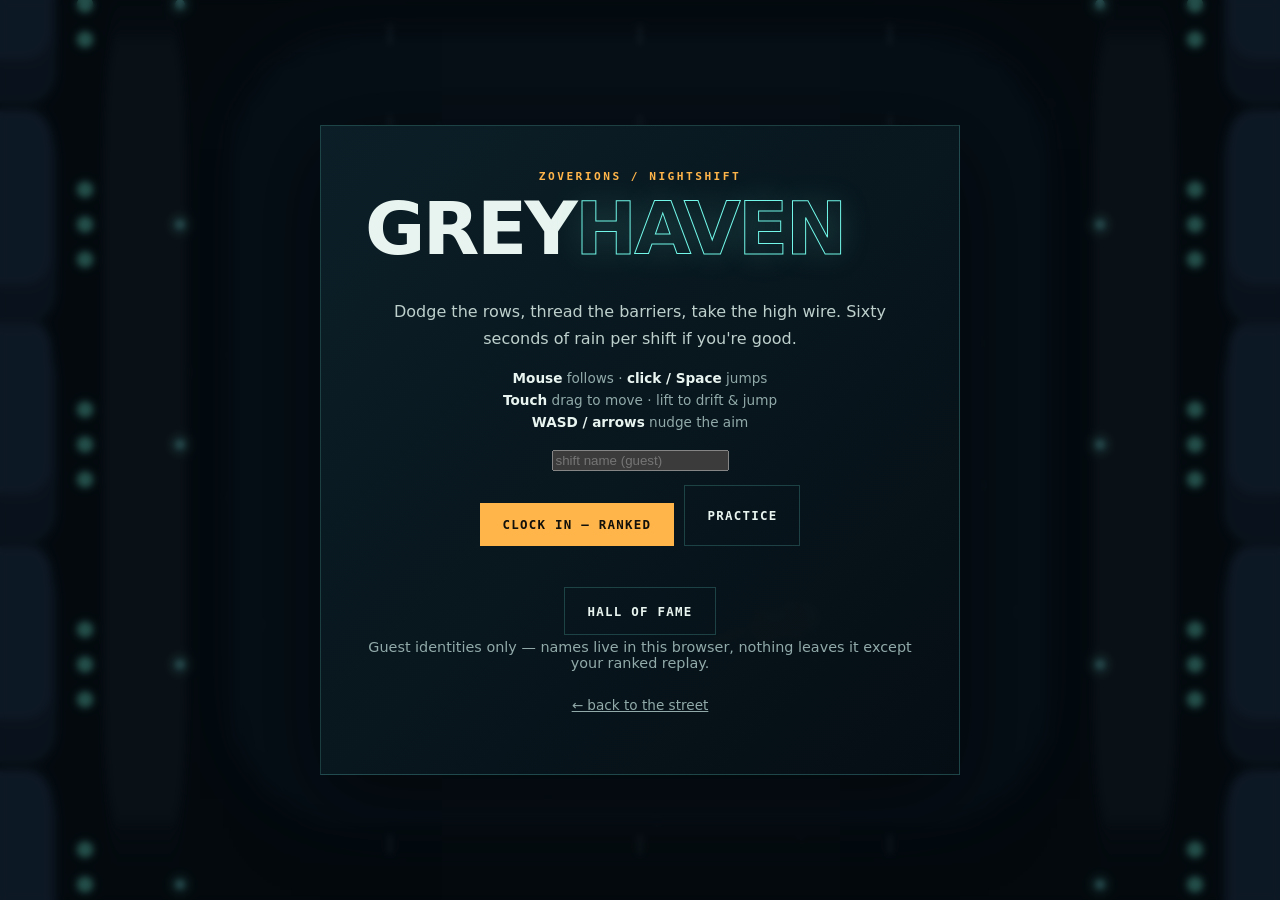
==== play.html @ 11af5746 "playtest build: play.html" ====
<!doctype html>
<html lang="en">
<head>
  <meta charset="utf-8">
  <meta name="viewport" content="width=device-width, initial-scale=1, viewport-fit=cover">
  <meta name="theme-color" content="#071017">
  <meta name="description" content="Nightshift: Greyhaven — a neon survival runner. Web-native edition.">
  <title>Nightshift: Greyhaven — Play</title>
  <link rel="stylesheet" href="./nightshift.css">
  <link rel="stylesheet" href="./play.css">
</head>
<body>
  <canvas id="game-canvas" aria-label="Nightshift: Greyhaven game view"></canvas>

  <div id="hud" hidden>
    <div id="hud-left">
      <div id="hud-score">0</div>
      <div id="hud-sub">score</div>
    </div>
    <div id="hud-mid">
      <div id="hud-tier"></div>
      <div id="hud-cue" aria-hidden="true"></div>
    </div>
    <div id="hud-right">
      <button id="sound-btn" type="button">SOUND ON</button>
      <button id="pause-btn" type="button">PAUSE</button>
    </div>
  </div>

  <div id="screen-menu" class="screen" hidden>
    <div class="menu-panel" role="dialog" aria-labelledby="menu-title">
      <p class="eyebrow">ZOVERIONS / NIGHTSHIFT</p>
      <h1 id="menu-title">GREY<span>HAVEN</span></h1>
      <p id="menu-best" class="menu-best"></p>
      <p class="lede">Dodge the rows, thread the barriers, take the high wire. Sixty seconds of rain per shift if you're good.</p>
      <div class="controls-help">
        <span><b>Mouse</b> follows · <b>click / Space</b> jumps</span>
        <span><b>Touch</b> drag to move · lift to drift &amp; jump</span>
        <span><b>WASD / arrows</b> nudge the aim</span>
      </div>
      <div class="menu-row">
        <input id="player-name" maxlength="24" placeholder="shift name (guest)" autocomplete="off" aria-label="Guest name">
      </div>
      <div class="menu-row">
        <button id="ranked-btn" class="enter-button" type="button">Clock in — ranked</button>
        <button id="practice-btn" class="ghost-button" type="button">Practice</button>
      </div>
      <p id="menu-status" class="menu-status" role="status"></p>
      <div class="menu-row">
        <button id="board-btn" class="ghost-button" type="button" aria-expanded="false">Hall of fame</button>
      </div>
      <div id="board-panel" class="board-panel" hidden>
        <div class="panel-heading">
          <h2>Hall of fame</h2>
          <span class="status-pip" aria-hidden="true"></span>
        </div>
        <p class="board-rule">TOP 50 · RANKED RUNS · SERVER VERIFIED</p>
        <div id="board-state" class="board-state">Loading the board…</div>
        <div class="board-scroll" id="board-scroll" hidden><table id="board-table">
          <thead><tr><th>Rank</th><th>Name</th><th>Score</th><th>Time</th><th>Pickups</th><th>Near misses</th></tr></thead>
          <tbody id="board-entries"></tbody>
        </table></div>
      </div>
      <p class="privacy-note">Guest identities only — names live in this browser, nothing leaves it except your ranked replay.</p>
      <p><a class="back-link" href="./index.html">← back to the street</a></p>
    </div>
  </div>

  <div id="screen-pause" class="screen" hidden>
    <div class="menu-panel" role="dialog" aria-labelledby="pause-title">
      <p class="eyebrow">NIGHTSHIFT</p>
      <h1 id="pause-title">SHIFT <span>PAUSED</span></h1>
      <p id="pause-reason" class="menu-best"></p>
      <div class="menu-row">
        <button id="resume-btn" class="enter-button" type="button">Resume shift</button>
        <button id="quit-btn" class="ghost-button" type="button">Return to menu</button>
      </div>
    </div>
  </div>

  <div id="screen-over" class="screen" hidden>
    <div class="menu-panel" role="dialog" aria-labelledby="over-title">
      <p class="eyebrow">NIGHTSHIFT</p>
      <h1 id="over-title">END OF <span>SHIFT</span></h1>
      <p id="over-stats" class="menu-best"></p>
      <p id="over-status" class="menu-status" role="status"></p>
      <div class="menu-row">
        <button id="over-again" class="enter-button" type="button">Another ranked shift</button>
        <button id="over-practice-btn" class="ghost-button" type="button">Practice instead</button>
        <button id="over-menu-btn" class="ghost-button" type="button">Menu</button>
      </div>
      <div class="menu-row">
        <button id="retry-upload-btn" class="ghost-button" type="button" hidden>Retry upload</button>
      </div>
    </div>
  </div>

  <div id="fatal" hidden></div>

  <script type="module" src="./js/game.js"></script>
</body>
</html>
---- nightshift.css ----
:root {
  color-scheme: dark;
  --ink: #071017;
  --panel: rgba(9, 22, 30, .92);
  --panel-2: #0d2029;
  --cyan: #72f7e8;
  --amber: #ffb54a;
  --coral: #ff6f61;
  --paper: #e8f4ef;
  --muted: #91aaa9;
  --line: rgba(114, 247, 232, .2);
  font-family: "Arial Narrow", "Roboto Condensed", system-ui, sans-serif;
  background: var(--ink);
  color: var(--paper);
}

* { box-sizing: border-box; }
body { margin: 0; min-height: 100vh; overflow-x: hidden; background: radial-gradient(circle at 12% 4%, #153744 0, transparent 27rem), linear-gradient(160deg, #050b10, #081820 60%, #10140f); }
.city-grid { position: fixed; inset: 0; pointer-events: none; opacity: .17; background-image: linear-gradient(var(--line) 1px, transparent 1px), linear-gradient(90deg, var(--line) 1px, transparent 1px); background-size: 42px 42px; transform: perspective(500px) rotateX(53deg) scale(1.7); transform-origin: center bottom; mask-image: linear-gradient(to bottom, transparent, #000); }
.masthead, main, footer { position: relative; z-index: 1; width: min(1180px, calc(100% - 32px)); margin-inline: auto; }
.masthead { min-height: 78px; display: flex; align-items: center; justify-content: space-between; border-bottom: 1px solid var(--line); }
.wordmark { color: var(--paper); text-decoration: none; letter-spacing: .22em; font-size: .78rem; font-weight: 800; }
.frequency, .board-rule { color: var(--cyan); font: 600 .68rem ui-monospace, monospace; letter-spacing: .13em; }
main { padding-block: clamp(44px, 7vw, 92px) 70px; }
.hero { max-width: 780px; margin-bottom: clamp(38px, 7vw, 76px); }
.eyebrow { color: var(--amber); font: 700 .7rem ui-monospace, monospace; letter-spacing: .22em; margin: 0 0 12px; }
h1, h2 { margin: 0; text-transform: uppercase; line-height: .92; letter-spacing: -.035em; }
h1 { font-size: clamp(3.5rem, 10vw, 8.8rem); max-width: 8ch; }
h1 span { color: transparent; -webkit-text-stroke: 1px var(--cyan); text-shadow: 0 0 32px rgba(114,247,232,.16); }
h2 { font-size: clamp(1.8rem, 4vw, 3.2rem); }
.lede { max-width: 600px; color: #bed0cc; line-height: 1.7; font-size: clamp(1rem, 2vw, 1.2rem); }
.signal-rule { display: flex; gap: 7px; align-items: center; width: 190px; height: 20px; }
.signal-rule i { display: block; height: 2px; background: var(--cyan); box-shadow: 0 0 12px var(--cyan); }
.signal-rule i:nth-child(1) { width: 24%; } .signal-rule i:nth-child(2) { width: 9%; background: var(--amber); } .signal-rule i:nth-child(3) { width: 56%; }
.stream-panel, .board-panel { border: 1px solid var(--line); background: linear-gradient(135deg, rgba(12,32,41,.96), rgba(5,14,20,.96)); box-shadow: 0 24px 80px rgba(0,0,0,.34); }
.stream-panel { padding: clamp(22px, 4vw, 42px); margin-bottom: 28px; }
.board-panel { padding: clamp(22px, 4vw, 38px); }
.panel-heading { display: flex; align-items: flex-start; justify-content: space-between; gap: 20px; margin-bottom: 24px; }
.status-pip { width: 12px; height: 12px; margin-top: 8px; border: 2px solid var(--amber); border-radius: 50%; box-shadow: 0 0 16px var(--amber); }
.stream-message { min-height: 190px; display: grid; place-content: center; text-align: center; border: 1px dashed rgba(255,181,74,.3); background: rgba(0,0,0,.18); color: var(--muted); }
.stream-message strong { display: block; color: var(--paper); font-size: 1.2rem; margin-bottom: 8px; }
.stream-message span { display: block; }
.enter-button { margin-top: 18px; border: 1px solid var(--amber); background: var(--amber); color: #11100b; padding: 13px 22px; font: 800 .78rem ui-monospace, monospace; letter-spacing: .1em; text-transform: uppercase; cursor: pointer; }
.enter-button:hover, .enter-button:focus-visible { background: var(--cyan); border-color: var(--cyan); outline: 3px solid rgba(114,247,232,.22); outline-offset: 3px; }
.stream-stage { aspect-ratio: 16 / 9; min-height: 420px; background: #000; border: 1px solid var(--cyan); }
.stream-stage iframe { display: block; width: 100%; height: 100%; border: 0; }
.privacy-note { color: var(--muted); margin: -10px 0 24px; font-size: .9rem; }
.board-state { padding: 54px 20px; text-align: center; color: var(--muted); border-block: 1px solid var(--line); }
.board-scroll { overflow-x: auto; }
table { width: 100%; border-collapse: collapse; font-variant-numeric: tabular-nums; }
th, td { text-align: right; padding: 14px 12px; border-bottom: 1px solid rgba(114,247,232,.1); }
th:nth-child(2), tbody th { text-align: left; }
thead th { color: var(--muted); text-transform: uppercase; font: 600 .65rem ui-monospace, monospace; letter-spacing: .09em; }
tbody tr { color: #aec0bd; }
tbody tr.top-ten { color: var(--paper); background: rgba(114,247,232,.035); }
tbody tr.place-1 { background: rgba(255,181,74,.12); }
.podium { display: inline-block; min-width: 64px; padding: 4px 6px; text-align: center; border: 1px solid currentColor; font: 800 .62rem ui-monospace, monospace; letter-spacing: .08em; }
.podium--gold { color: #ffd166; } .podium--silver { color: #d4e0e5; } .podium--bronze { color: #de9065; }
.rank-number { color: var(--muted); font-family: ui-monospace, monospace; }
footer { min-height: 90px; display: flex; justify-content: space-between; align-items: center; gap: 16px; border-top: 1px solid var(--line); color: var(--muted); font-size: .75rem; letter-spacing: .08em; }
[hidden] { display: none !important; }

@media (max-width: 720px) {
  .masthead { min-height: 64px; }
  .frequency { display: none; }
  .stream-stage { min-height: 58vh; aspect-ratio: 9 / 16; }
  th, td { padding: 12px 9px; }
  thead th:nth-child(5), thead th:nth-child(6), tbody td:nth-child(5), tbody td:nth-child(6) { display: none; }
  footer { align-items: flex-start; flex-direction: column; justify-content: center; }
}

@media (prefers-reduced-motion: no-preference) {
  .status-pip { animation: signal 2.2s ease-in-out infinite; }
  @keyframes signal { 50% { opacity: .35; box-shadow: 0 0 4px var(--amber); } }
}
---- play.css ----
/* play.css — Nightshift: Greyhaven web-native play surface. */
html, body { height: 100%; }
body { margin: 0; overflow: hidden; background: #050b10; }

#game-canvas {
  position: fixed; inset: 0;
  width: 100vw; height: 100vh;
  display: block; touch-action: none;
}

/* ---------- HUD ---------- */
#hud {
  position: fixed; inset: 0;
  display: flex; align-items: flex-start; justify-content: space-between;
  padding: max(14px, env(safe-area-inset-top)) max(16px, env(safe-area-inset-right)) 0 max(16px, env(safe-area-inset-left));
  pointer-events: none; z-index: 5;
}
#hud-left, #hud-mid, #hud-right { display: flex; flex-direction: column; gap: 6px; }
#hud-right { flex-direction: row; pointer-events: auto; }
#hud-mid { align-items: center; }
#hud-score {
  font: 800 2rem/1 ui-monospace, SFMono-Regular, monospace;
  color: var(--paper); text-shadow: 0 0 18px rgba(114,247,232,.45);
  font-variant-numeric: tabular-nums;
}
#hud-sub { font: 600 .62rem ui-monospace, monospace; letter-spacing: .24em; color: var(--muted); text-transform: uppercase; }
#hud-tier { font: 700 .68rem ui-monospace, monospace; letter-spacing: .2em; color: var(--amber); text-transform: uppercase; min-height: 1em; }
#hud-cue { font: 700 .8rem ui-monospace, monospace; letter-spacing: .14em; color: var(--cyan); min-height: 1.1em; opacity: 0; transition: opacity .18s; }
#hud-cue.on { opacity: 1; }
#hud button {
  pointer-events: auto;
  min-height: 44px; min-width: 44px;
  background: rgba(9,22,30,.82); color: var(--paper);
  border: 1px solid var(--line); padding: 10px 14px;
  font: 700 .68rem ui-monospace, monospace; letter-spacing: .12em;
  cursor: pointer;
}
#hud button:hover { border-color: var(--cyan); color: var(--cyan); }

/* ---------- screens ---------- */
.screen {
  position: fixed; inset: 0; z-index: 10;
  display: grid; place-items: center;
  padding: 20px; overflow-y: auto;
  background: rgba(4, 10, 14, .72);
  backdrop-filter: blur(3px);
}
.menu-panel {
  width: min(640px, 100%);
  border: 1px solid var(--line);
  background: linear-gradient(135deg, rgba(12,32,41,.97), rgba(5,14,20,.97));
  box-shadow: 0 24px 80px rgba(0,0,0,.5);
  padding: clamp(24px, 5vw, 44px);
  text-align: center;
}
.menu-panel h1 { font-size: clamp(2.6rem, 9vw, 4.6rem); margin-bottom: 10px; }
.menu-best { color: var(--cyan); font: 600 .72rem ui-monospace, monospace; letter-spacing: .14em; margin: 0 0 14px; min-height: 1em; }
.menu-panel .lede { margin: 0 auto 18px; font-size: 1rem; }
.controls-help { display: flex; flex-direction: column; gap: 6px; margin-bottom: 20px; color: var(--muted); font-size: .85rem; }
.controls-help b { color: var(--paper); }
.menu-row { display: flex; gap: 10px; justify-content: center; flex-wrap: wrap; margin-bottom: 14px; }
#name-input {
  width: min(320px, 100%); min-height: 44px;
  background: rgba(0,0,0,.3); border: 1px solid var(--line);
  color: var(--paper); padding: 10px 14px;
  font: 600 .85rem ui-monospace, monospace; letter-spacing: .06em; text-align: center;
}
#name-input:focus { outline: 2px solid var(--cyan); outline-offset: 2px; }
.ghost-button {
  border: 1px solid var(--line); background: transparent; color: var(--paper);
  padding: 13px 22px; min-height: 48px;
  font: 700 .78rem ui-monospace, monospace; letter-spacing: .1em; text-transform: uppercase; cursor: pointer;
}
.ghost-button:hover, .ghost-button:focus-visible { border-color: var(--cyan); color: var(--cyan); outline: 3px solid rgba(114,247,232,.22); outline-offset: 3px; }
.menu-status { color: var(--amber); font: 600 .78rem ui-monospace, monospace; letter-spacing: .06em; min-height: 1.2em; margin: 6px 0 12px; }
#board-panel { text-align: left; margin-top: 8px; }
.back-link { color: var(--muted); font-size: .85rem; }
.back-link:hover { color: var(--cyan); }

/* small screens: keep buttons thumb-sized, tighten panel */
@media (max-width: 560px) {
  #hud-score { font-size: 1.5rem; }
  .menu-panel { padding: 22px 16px; }
  .menu-row .enter-button, .menu-row .ghost-button { flex: 1 1 100%; }
}
@media (prefers-reduced-motion: reduce) {
  #hud-cue { transition: none; }
}
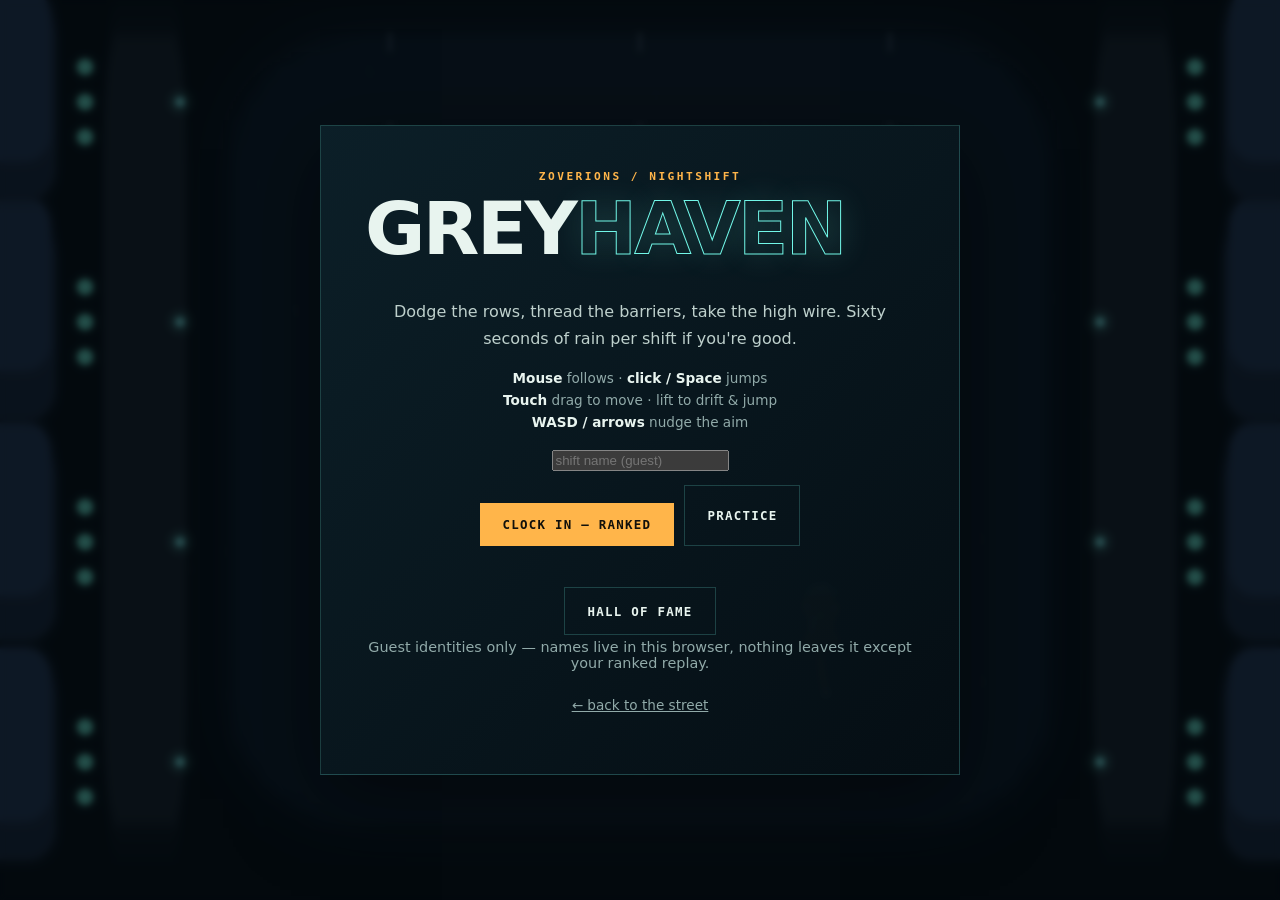
==== commit a5b435a2: "Update playtest: dotted-trail path following, dog hazard, nine lives" ====
--- a/play.html
+++ b/play.html
@@ -16,6 +16,7 @@
     <div id="hud-left">
       <div id="hud-score">0</div>
       <div id="hud-sub">score</div>
+      <div id="hud-lives" aria-label="lives remaining">♥♥♥♥♥♥♥♥♥</div>
     </div>
     <div id="hud-mid">
       <div id="hud-tier"></div>
--- a/play.css
+++ b/play.css
@@ -24,6 +24,7 @@
   font-variant-numeric: tabular-nums;
 }
 #hud-sub { font: 600 .62rem ui-monospace, monospace; letter-spacing: .24em; color: var(--muted); text-transform: uppercase; }
+#hud-lives { font: 700 .95rem ui-monospace, monospace; letter-spacing: .18em; color: #ff7d6b; text-shadow: 0 0 12px rgba(255,90,70,.5); margin-top: .15rem; }
 #hud-tier { font: 700 .68rem ui-monospace, monospace; letter-spacing: .2em; color: var(--amber); text-transform: uppercase; min-height: 1em; }
 #hud-cue { font: 700 .8rem ui-monospace, monospace; letter-spacing: .14em; color: var(--cyan); min-height: 1.1em; opacity: 0; transition: opacity .18s; }
 #hud-cue.on { opacity: 1; }
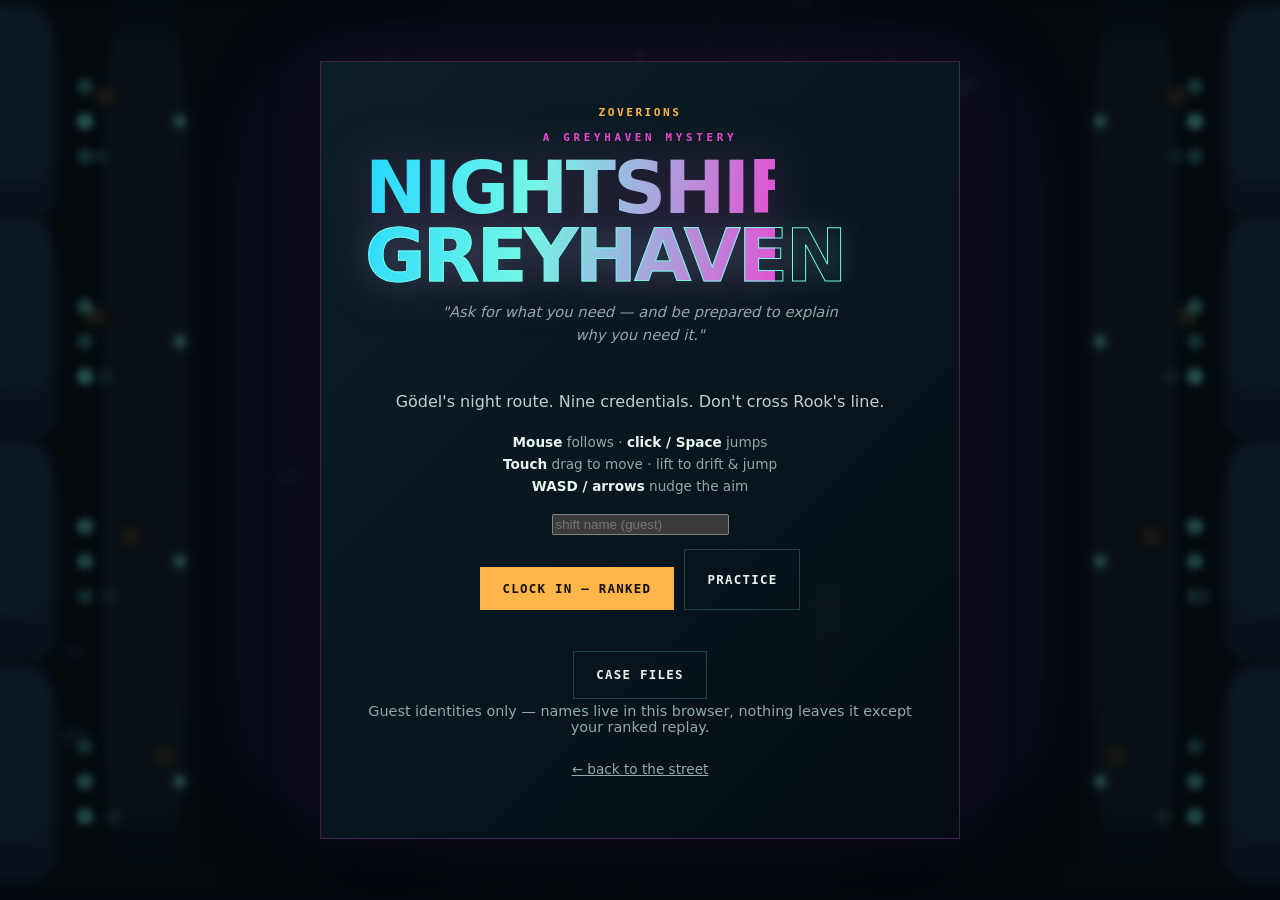
==== commit be97b97b: "Update playtest: dotted-trail path following, dog hazard, nine lives" ====
--- a/play.html
+++ b/play.html
@@ -16,7 +16,7 @@
     <div id="hud-left">
       <div id="hud-score">0</div>
       <div id="hud-sub">score</div>
-      <div id="hud-lives" aria-label="lives remaining">♥♥♥♥♥♥♥♥♥</div>
+      <div id="hud-credentials" aria-label="credentials remaining">CREDENTIALS 9/9</div>
     </div>
     <div id="hud-mid">
       <div id="hud-tier"></div>
@@ -30,10 +30,12 @@
 
   <div id="screen-menu" class="screen" hidden>
     <div class="menu-panel" role="dialog" aria-labelledby="menu-title">
-      <p class="eyebrow">ZOVERIONS / NIGHTSHIFT</p>
-      <h1 id="menu-title">GREY<span>HAVEN</span></h1>
+      <p class="eyebrow">ZOVERIONS</p>
+      <p class="kicker">A GREYHAVEN MYSTERY</p>
+      <h1 id="menu-title">NIGHTSHIFT: <span>GREYHAVEN</span></h1>
+      <p class="epigraph">"Ask for what you need — and be prepared to explain why you need it."</p>
       <p id="menu-best" class="menu-best"></p>
-      <p class="lede">Dodge the rows, thread the barriers, take the high wire. Sixty seconds of rain per shift if you're good.</p>
+      <p class="lede">Gödel's night route. Nine credentials. Don't cross Rook's line.</p>
       <div class="controls-help">
         <span><b>Mouse</b> follows · <b>click / Space</b> jumps</span>
         <span><b>Touch</b> drag to move · lift to drift &amp; jump</span>
@@ -48,17 +50,17 @@
       </div>
       <p id="menu-status" class="menu-status" role="status"></p>
       <div class="menu-row">
-        <button id="board-btn" class="ghost-button" type="button" aria-expanded="false">Hall of fame</button>
+        <button id="board-btn" class="ghost-button" type="button" aria-expanded="false">Case files</button>
       </div>
       <div id="board-panel" class="board-panel" hidden>
         <div class="panel-heading">
-          <h2>Hall of fame</h2>
+          <h2>Case files</h2>
           <span class="status-pip" aria-hidden="true"></span>
         </div>
-        <p class="board-rule">TOP 50 · RANKED RUNS · SERVER VERIFIED</p>
+        <p class="board-rule">TOP 50 · RANKED CASES · VERIFIED BY THE CITY</p>
         <div id="board-state" class="board-state">Loading the board…</div>
         <div class="board-scroll" id="board-scroll" hidden><table id="board-table">
-          <thead><tr><th>Rank</th><th>Name</th><th>Score</th><th>Time</th><th>Pickups</th><th>Near misses</th></tr></thead>
+          <thead><tr><th>Rank</th><th>Name</th><th>Score</th><th>Time</th><th>Scent cards</th><th>Close calls</th></tr></thead>
           <tbody id="board-entries"></tbody>
         </table></div>
       </div>
@@ -70,7 +72,7 @@
   <div id="screen-pause" class="screen" hidden>
     <div class="menu-panel" role="dialog" aria-labelledby="pause-title">
       <p class="eyebrow">NIGHTSHIFT</p>
-      <h1 id="pause-title">SHIFT <span>PAUSED</span></h1>
+      <h1 id="pause-title">DARK <span>INTERVAL</span></h1>
       <p id="pause-reason" class="menu-best"></p>
       <div class="menu-row">
         <button id="resume-btn" class="enter-button" type="button">Resume shift</button>
@@ -80,9 +82,11 @@
   </div>
 
   <div id="screen-over" class="screen" hidden>
-    <div class="menu-panel" role="dialog" aria-labelledby="over-title">
-      <p class="eyebrow">NIGHTSHIFT</p>
-      <h1 id="over-title">END OF <span>SHIFT</span></h1>
+    <div class="menu-panel casefile" role="dialog" aria-labelledby="over-title">
+      <p class="eyebrow">MARA IQBAL — CASE FILE</p>
+      <h1 id="over-title">CREDENTIAL <span>EXPIRED</span></h1>
+      <p class="case-line">Gödel is now an unresolved biological actor.</p>
+      <p class="case-stamp">CASE FILE <span id="over-case">#—</span> · VERIFIED: <span id="over-verdict">—</span></p>
       <p id="over-stats" class="menu-best"></p>
       <p id="over-status" class="menu-status" role="status"></p>
       <div class="menu-row">
@@ -91,7 +95,7 @@
         <button id="over-menu-btn" class="ghost-button" type="button">Menu</button>
       </div>
       <div class="menu-row">
-        <button id="retry-upload-btn" class="ghost-button" type="button" hidden>Retry upload</button>
+        <button id="retry-upload-btn" class="ghost-button" type="button" hidden>RETRY FILE CASE</button>
       </div>
     </div>
   </div>
--- a/nightshift.css
+++ b/nightshift.css
@@ -4,11 +4,15 @@
   --panel: rgba(9, 22, 30, .92);
   --panel-2: #0d2029;
   --cyan: #72f7e8;
+  --cyan-deep: #25d8ff;
+  --magenta: #e74ad1;
+  --purple: #9b5cf6;
   --amber: #ffb54a;
   --coral: #ff6f61;
   --paper: #e8f4ef;
   --muted: #91aaa9;
   --line: rgba(114, 247, 232, .2);
+  --line-magenta: rgba(231, 74, 209, .25);
   font-family: "Arial Narrow", "Roboto Condensed", system-ui, sans-serif;
   background: var(--ink);
   color: var(--paper);
--- a/play.css
+++ b/play.css
@@ -24,7 +24,7 @@
   font-variant-numeric: tabular-nums;
 }
 #hud-sub { font: 600 .62rem ui-monospace, monospace; letter-spacing: .24em; color: var(--muted); text-transform: uppercase; }
-#hud-lives { font: 700 .95rem ui-monospace, monospace; letter-spacing: .18em; color: #ff7d6b; text-shadow: 0 0 12px rgba(255,90,70,.5); margin-top: .15rem; }
+#hud-credentials { font: 700 .82rem ui-monospace, monospace; letter-spacing: .22em; color: var(--cyan); text-shadow: 0 0 12px rgba(114,247,232,.45); margin-top: .15rem; }
 #hud-tier { font: 700 .68rem ui-monospace, monospace; letter-spacing: .2em; color: var(--amber); text-transform: uppercase; min-height: 1em; }
 #hud-cue { font: 700 .8rem ui-monospace, monospace; letter-spacing: .14em; color: var(--cyan); min-height: 1.1em; opacity: 0; transition: opacity .18s; }
 #hud-cue.on { opacity: 1; }
@@ -54,8 +54,19 @@
   padding: clamp(24px, 5vw, 44px);
   text-align: center;
 }
-.menu-panel h1 { font-size: clamp(2.6rem, 9vw, 4.6rem); margin-bottom: 10px; }
+.menu-panel h1 {
+  font-size: clamp(2.6rem, 9vw, 4.6rem); margin-bottom: 10px;
+  background: linear-gradient(100deg, var(--cyan-deep), var(--cyan) 40%, var(--magenta));
+  -webkit-background-clip: text; background-clip: text; color: transparent;
+  filter: drop-shadow(0 0 26px rgba(231, 74, 209, .25));
+}
+.menu-panel {
+  border-color: var(--line-magenta);
+  box-shadow: 0 24px 80px rgba(0,0,0,.5), 0 0 60px rgba(155, 92, 246, .12);
+}
 .menu-best { color: var(--cyan); font: 600 .72rem ui-monospace, monospace; letter-spacing: .14em; margin: 0 0 14px; min-height: 1em; }
+.kicker { color: var(--magenta); font: 700 .68rem ui-monospace, monospace; letter-spacing: .34em; margin: 0 0 10px; text-transform: uppercase; }
+.epigraph { color: var(--muted); font-style: italic; font-size: .92rem; line-height: 1.6; margin: 0 auto 16px; max-width: 44ch; }
 .menu-panel .lede { margin: 0 auto 18px; font-size: 1rem; }
 .controls-help { display: flex; flex-direction: column; gap: 6px; margin-bottom: 20px; color: var(--muted); font-size: .85rem; }
 .controls-help b { color: var(--paper); }
@@ -78,6 +89,40 @@
 .back-link { color: var(--muted); font-size: .85rem; }
 .back-link:hover { color: var(--cyan); }
 
+/* Mara's notebook: the game-over screen is a filed case page */
+.menu-panel.casefile {
+  background:
+    repeating-linear-gradient(to bottom, transparent 0 27px, rgba(96, 110, 120, .34) 27px 28px),
+    linear-gradient(135deg, #ede3c9, #e0d2b2);
+  border-color: #8a7a55;
+  box-shadow: 0 24px 80px rgba(0,0,0,.55), inset 0 0 60px rgba(138, 122, 85, .18);
+  color: #2c2721;
+}
+.menu-panel.casefile h1 {
+  background: none; -webkit-background-clip: initial; background-clip: initial;
+  color: #241f18; filter: none; text-shadow: none;
+}
+.menu-panel.casefile .eyebrow { color: #7a5c2e; }
+.menu-panel.casefile .case-line { color: #4a4034; font-style: italic; margin: 0 0 14px; }
+.menu-panel.casefile .menu-best { color: #5a4f3e; }
+.menu-panel.casefile .menu-status { color: #6b4a1e; }
+.case-stamp {
+  display: inline-block;
+  font: 800 .78rem ui-monospace, monospace; letter-spacing: .2em;
+  color: #8a2f2f; border: 3px double #8a2f2f; border-radius: 4px;
+  padding: 10px 18px; margin: 4px 0 16px;
+  transform: rotate(-2deg);
+  background: rgba(138, 47, 47, .06);
+}
+.menu-panel.casefile .ghost-button { border-color: #6b5a3e; color: #2c2721; }
+.menu-panel.casefile .ghost-button:hover, .menu-panel.casefile .ghost-button:focus-visible {
+  border-color: #8a2f2f; color: #8a2f2f; outline-color: rgba(138, 47, 47, .3);
+}
+.menu-panel.casefile .enter-button { background: #8a2f2f; border-color: #8a2f2f; color: #f3e8cd; }
+.menu-panel.casefile .enter-button:hover, .menu-panel.casefile .enter-button:focus-visible {
+  background: #6e2424; border-color: #6e2424; outline-color: rgba(138, 47, 47, .35);
+}
+
 /* small screens: keep buttons thumb-sized, tighten panel */
 @media (max-width: 560px) {
   #hud-score { font-size: 1.5rem; }
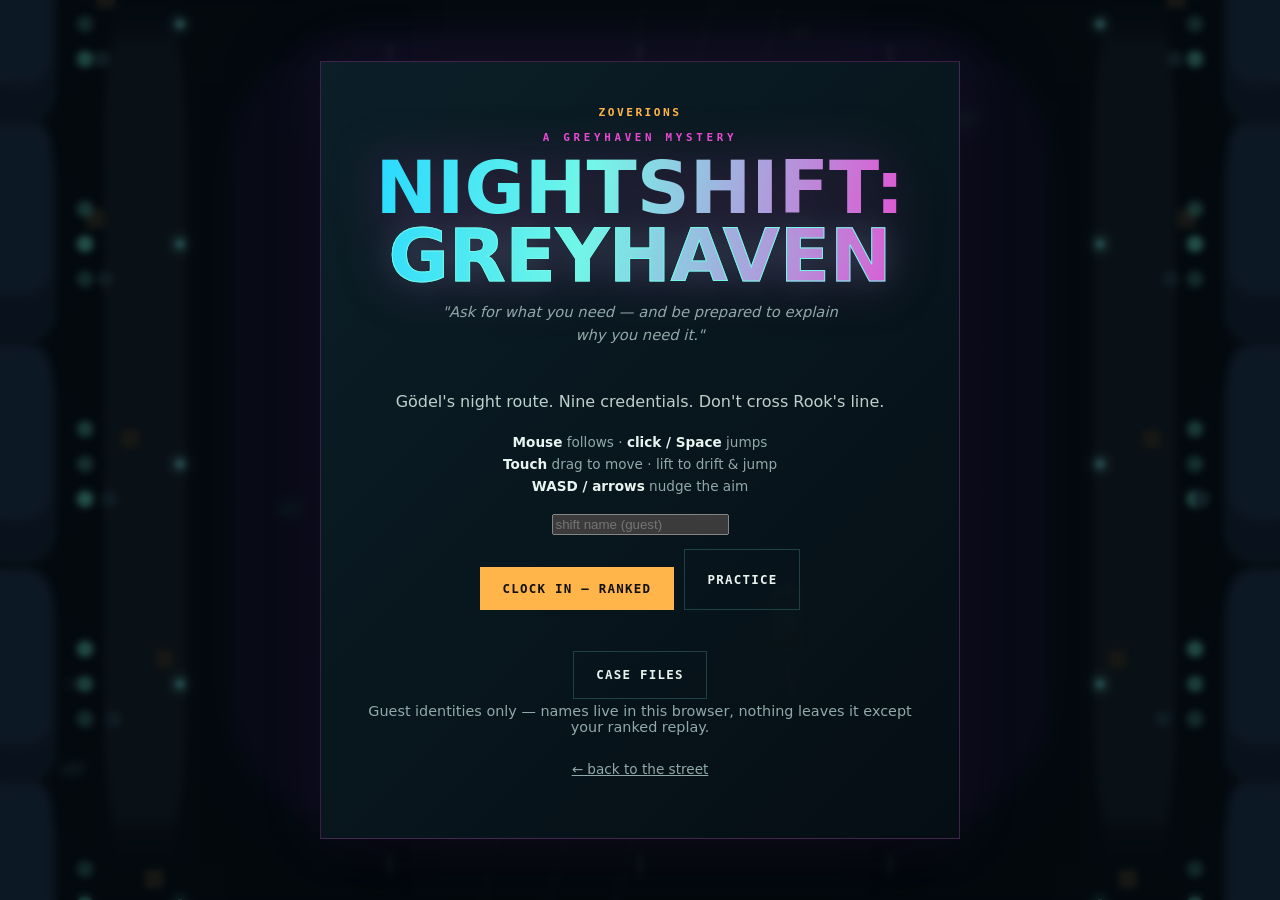
==== commit 8f1545a5: "Update playtest: dotted-trail path following, dog hazard, nine lives" ====
--- a/play.html
+++ b/play.html
@@ -4,6 +4,7 @@
   <meta charset="utf-8">
   <meta name="viewport" content="width=device-width, initial-scale=1, viewport-fit=cover">
   <meta name="theme-color" content="#071017">
+  <link rel="icon" href="data:image/svg+xml,%3Csvg xmlns='http://www.w3.org/2000/svg' viewBox='0 0 64 64'%3E%3Crect width='64' height='64' rx='14' fill='%230a1420'/%3E%3Ctext x='32' y='45' font-family='sans-serif' font-size='38' font-weight='bold' text-anchor='middle' fill='%2372f7e8'%3EZ%3C/text%3E%3C/svg%3E">
   <meta name="description" content="Nightshift: Greyhaven — a neon survival runner. Web-native edition.">
   <title>Nightshift: Greyhaven — Play</title>
   <link rel="stylesheet" href="./nightshift.css">
--- a/play.css
+++ b/play.css
@@ -56,6 +56,8 @@
 }
 .menu-panel h1 {
   font-size: clamp(2.6rem, 9vw, 4.6rem); margin-bottom: 10px;
+  max-width: none; /* nightshift.css caps h1 at 8ch; the full title must fit or the gradient has nothing to paint */
+  letter-spacing: 0; /* -.035em global tracking corrupts gradient-title glyphs in software rasterizers */
   background: linear-gradient(100deg, var(--cyan-deep), var(--cyan) 40%, var(--magenta));
   -webkit-background-clip: text; background-clip: text; color: transparent;
   filter: drop-shadow(0 0 26px rgba(231, 74, 209, .25));
